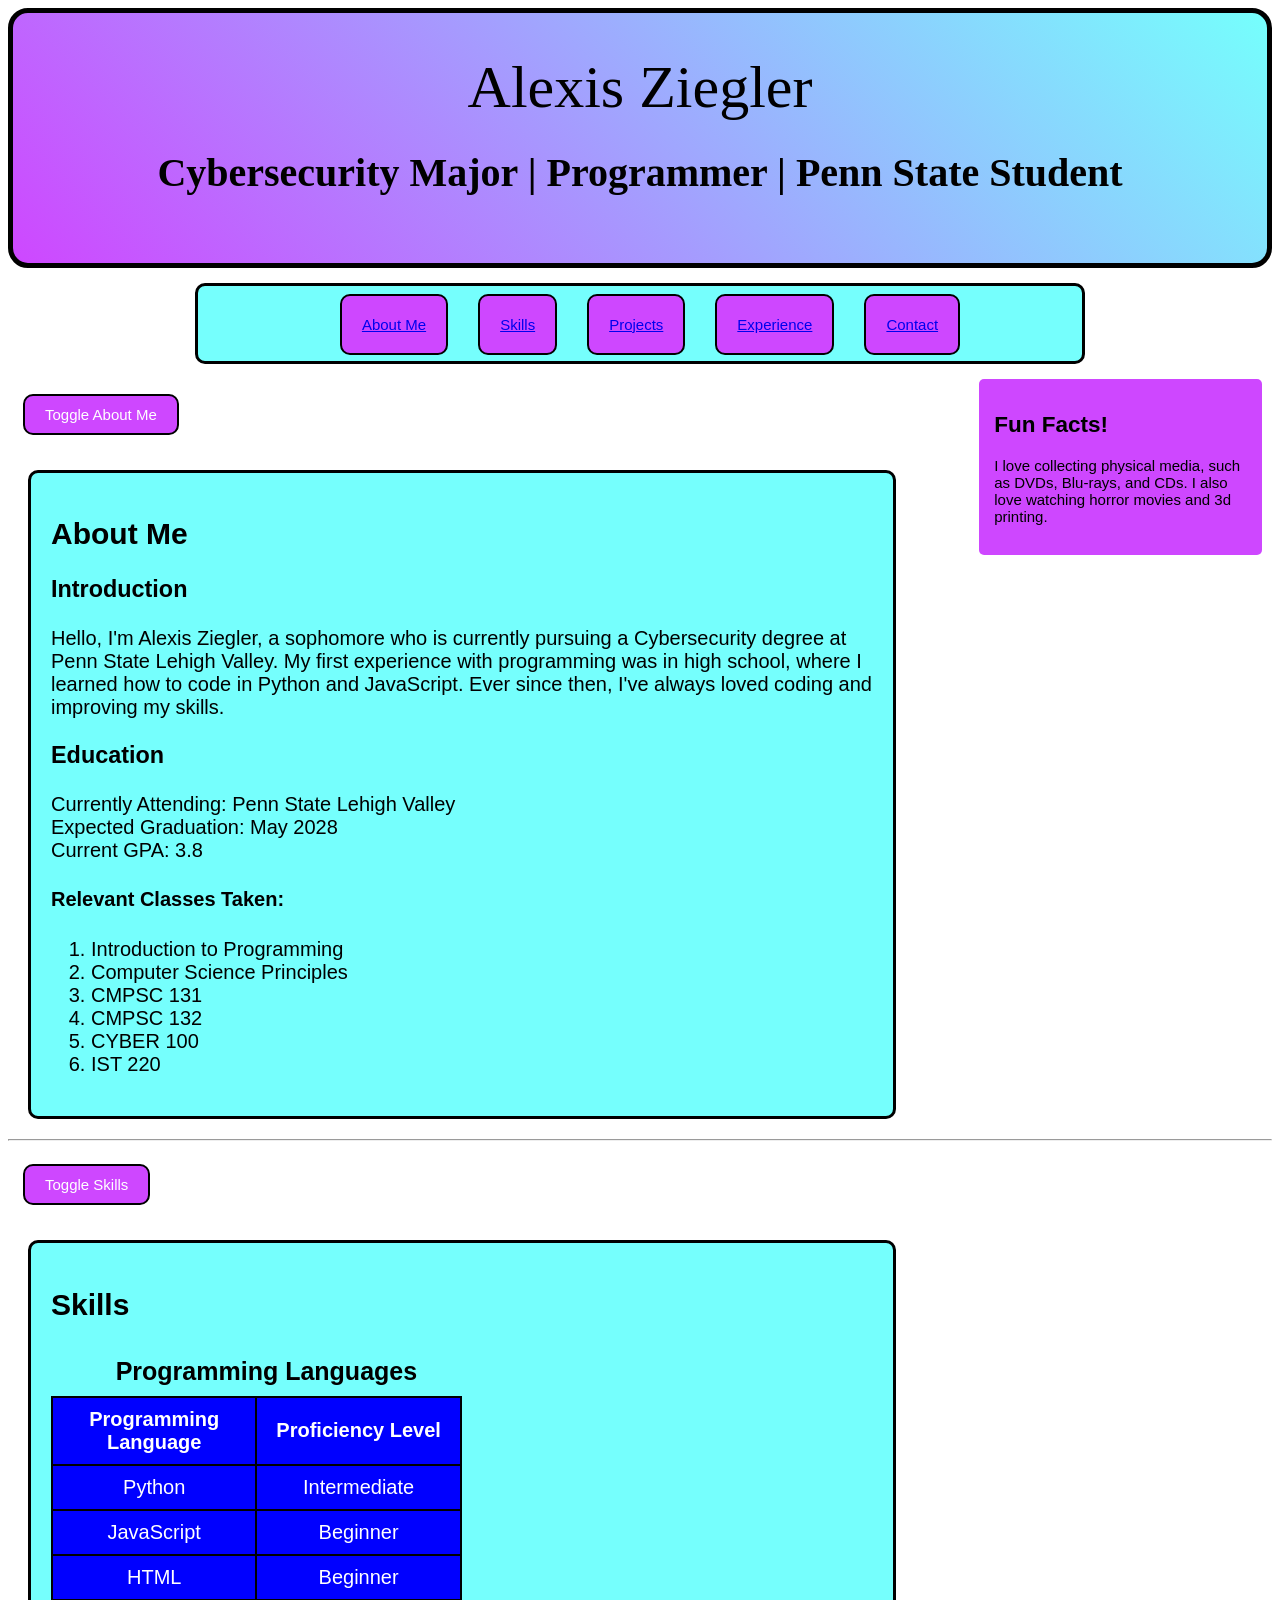
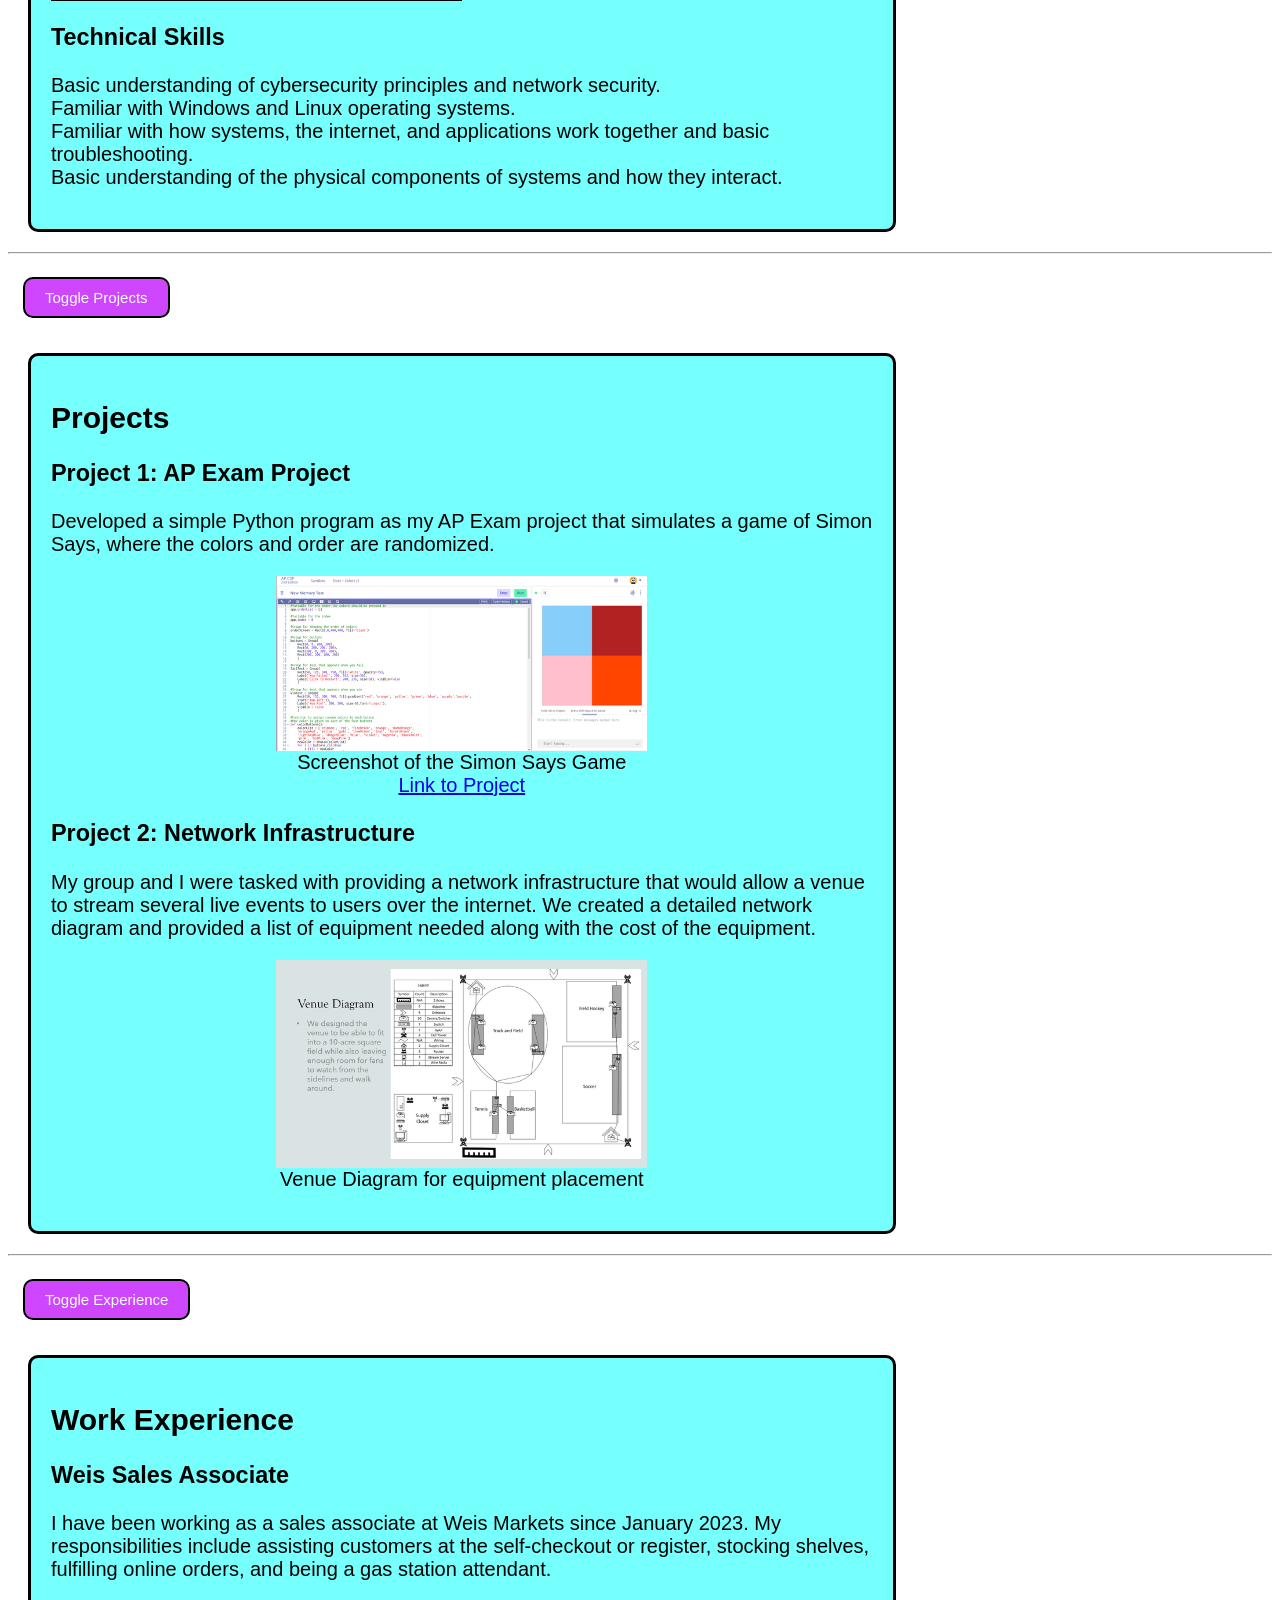
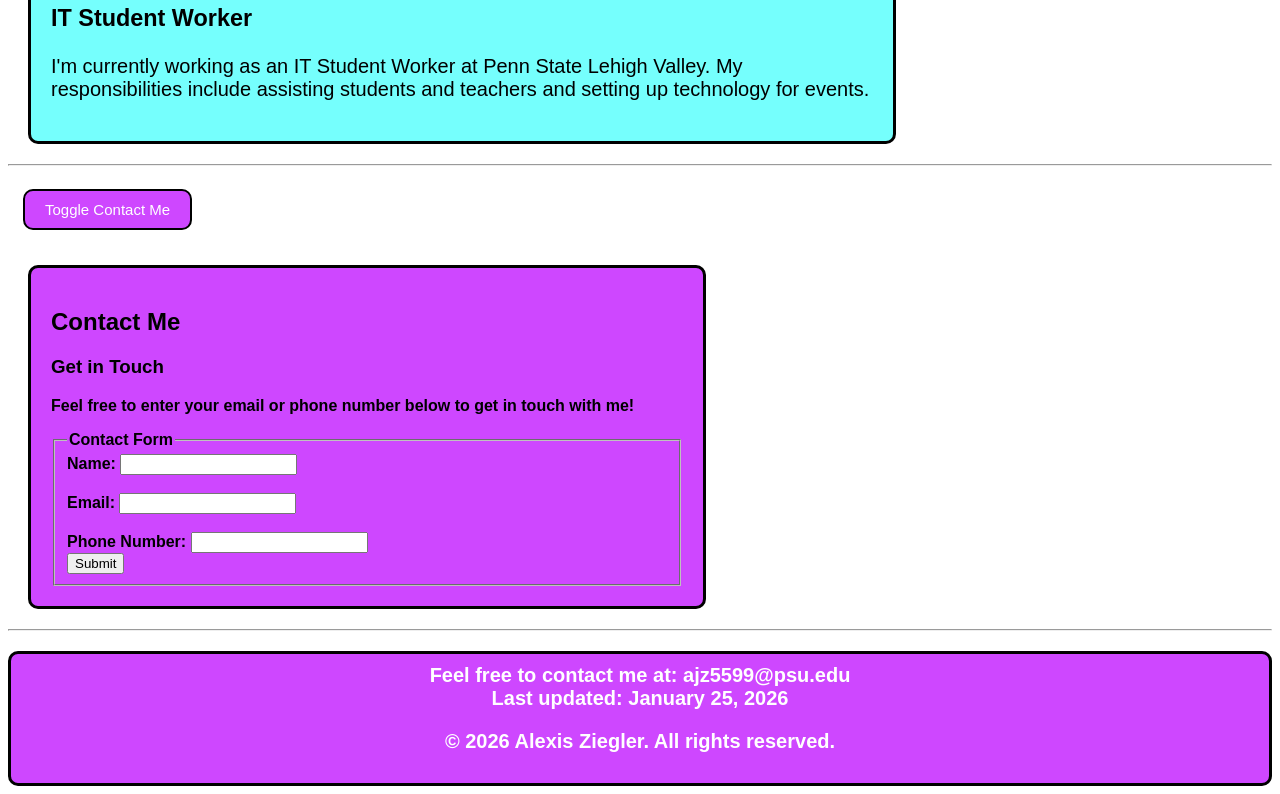
==== index.html @ 9e4121b4 "Attempting to add an onunload() function to trigger an alert when the user leaves the page Haven't g" ====
<!DOCTYPE html>
<!--
    Name: Alexis Ziegler
    Student ID: 970781611
    Course: IST 256
    Assignment: LIVE Portfolio Page + DOM Activities
    Submission Date: February 8, 2026
    GitHub Repository: https://github.com/alexisjziegler/portfolio-project 
-->
<html lang="en">

    <head>
        <title>Alexis Ziegler | Portfolio</title>
        <meta charset="UTF-8">
        <meta name="viewport" content="width=device-width, initial-scale=1.0">
        <meta name="author" content="Alexis Ziegler">
        <meta name="description" content="Alexis Ziegler's portfolio showcasing experience in Python, JavaScript, and HTML.">
        
        <link rel="stylesheet" href="CSS_Files/styles.css">

    </head>

    <!--External JavaScript File-->
    <script src="JS_File/scripts.js"></script>

    <!--Body with onload function to trigger alert-->
    <body onload="onload()" onbeforeunload="onunload()">
        <header>
            Alexis Ziegler
            <h1>
                Cybersecurity Major | Programmer | Penn State Student
            </h1>
        </header>

        <!--Navigation-->
        <nav>
            <ul>
                <div class="container">
                    <div><li><a href="#about">About Me</a></li></div>
                    <div><li><a href="#skills">Skills</a></li></div>
                    <div><li><a href="#projects">Projects</a></li></div>
                    <div><li><a href="#experience">Experience</a></li></div>
                    <div><li><a href="#contact">Contact</a></li></div>
                </div>
            </ul>
        </nav>

        <aside>
            <h2>Fun Facts!</h2>
            <p>
                I love collecting physical media, such as DVDs, Blu-rays, and CDs. I also love watching horror movies and 3d printing.
            </p>
        </aside>

        <!--Main Content-->
        <main>  

            <!--About Section-->
            <button onclick="toggleSection('about')">Toggle About Me</button>
            <section id="about">
                <h2>About Me</h2>
                
                <!--Intro-->
                <article>
                    <h3>Introduction</h3>
                    <p1>
                        Hello, I'm Alexis Ziegler, a sophomore who is currently pursuing a Cybersecurity degree
                        at Penn State Lehigh Valley. My first experience with programming was in high school, where
                        I learned how to code in Python and JavaScript. Ever since then, I've always loved coding
                        and improving my skills.
                    </p>
                </article>

                <!--Education and Classes-->
                <article>

                    <h3>Education</h3>
                    <p2>
                        Currently Attending: Penn State Lehigh Valley<br>
                        Expected Graduation:  May 2028<br>
                        Current GPA: 3.8<br>
                    </p2>
                    <h4>Relevant Classes Taken:</h4>
                    <p3>
                        <ol>
                            <li>Introduction to Programming</li>
                            <li>Computer Science Principles</li>
                            <li>CMPSC 131</li>
                            <li>CMPSC 132</li>
                            <li>CYBER 100</li>
                            <li>IST 220</li>
                        </ol>
                    </p3>

                </article>
            </section>

            
        <hr>

        <!--Skills Section-->
        <button onclick="toggleSection('skills')">Toggle Skills</button>
        <section id="skills">

            <h2>Skills</h2>

            <!--Programming Languages Table-->
            <article>
                <table>
                    <caption>Programming Languages</caption>

                    <thead>
                        <tr>
                            <th scope="col">Programming Language</th>
                            <th scope="col">Proficiency Level</th>
                        </tr>
                    </thead>

                    <tbody>
                        <tr>
                            <td>Python</td>
                            <td>Intermediate</td>
                        </tr>

                        <tr>
                            <td>JavaScript</td>
                            <td>Beginner</td>
                        </tr>

                        <tr>
                            <td>HTML</td>
                            <td>Beginner</td>
                        </tr>

                    </tbody>

                </table>

            </article>

            <!--Cyber/IST Skills-->
            <article>
                <h3>Technical Skills</h3>
                <p>
                    Basic understanding of cybersecurity principles and network security.<br>
                    Familiar with Windows and Linux operating systems.<br>
                    Familiar with how systems, the internet, and applications work together and basic troubleshooting.<br>
                    Basic understanding of the physical components of systems and how they interact.<br>
                </p>
            </article>
        </section>
        
        <hr>

        <!--Projects Section-->
        <button onclick="toggleSection('projects')">Toggle Projects</button>
        <section id="projects">
            <h2>Projects</h2>
            
            <!--Python Project-->
            <article>
                <h3>Project 1: AP Exam Project</h3>
                <p>
                    Developed a simple Python program as my AP Exam project that simulates a game of Simon Says, where the colors and 
                    order are randomized.
                </p>
                
                <!--Screenshot and Hyperlink-->
                <figure>
                    <a href="https://ibb.co/zTfMpBbJ">
                        <img src="Image_Folder/python_project.png" alt="Screenshot-2026-01-25-203914"></a>
                    <figcaption>   
                        Screenshot of the Simon Says Game <br>
                        <a href="https://academy.cs.cmu.edu/sharing/floralWhiteGiraffe4889">Link to Project</a>
                    </figcaption>
                </figure>

            </article>

            <!--IST Group Research Project-->
            <article>
                <h3>Project 2: Network Infrastructure</h3>
                
                <p>
                    My group and I were tasked with providing a network infrastructure that would allow a venue to stream several 
                    live events to users over the internet. We created a detailed network diagram and provided a list of equipment 
                    needed along with the cost of the equipment.
                </p>

                <!--Screenshot-->
                <figure>
                    <a href="https://ibb.co/MDvWzCkB">
                        <img src="Image_Folder/group_project.png" alt="Screenshot-2026-01-25-192258"></a>
                    <figcaption>Venue Diagram for equipment placement</figcaption>
                </figure>

            </article>
        </section>

        <hr>

        <!--Experience Section-->
        <button onclick="toggleSection('experience')">Toggle Experience</button>
        <section id="experience">
            <h2>Work Experience</h2>

            <!--First Job-->
            <article>
                <h3>Weis Sales Associate</h3>
                <p>
                    I have been working as a sales associate at Weis Markets since <time datetime="2023-01-01"></time>January 2023. My responsibilities include assisting 
                    customers at the self-checkout or register, stocking shelves, fulfilling online orders, and being a gas station attendant.
                </p>
            </article>

            <!--Student Worker Job-->
            <article>
                <h3>IT Student Worker</h3>
                <p>
                    I'm currently working as an IT Student Worker at Penn State Lehigh Valley. 
                    My responsibilities include assisting students and teachers and setting up technology for events.
                </p>
            </article>

        </section>
        <hr>
        
        <!--Contact Section-->
        <button onclick="toggleSection('contact')">Toggle Contact Me</button>
        <section id="contact">
            <h2>Contact Me</h2>
            
            <!--Contact Form and Legend-->
            <article>
                <h3>Get in Touch</h3>
                <p>
                    Feel free to enter your email or phone number below to get in touch with me!
                </p>
                <form>
                    <fieldset>
                        <legend>Contact Form</legend>
                        <label for="name">Name:</label>
                        <input type="text" id="name" name="name"><br>
                        <br>
                        <label for="email">Email:</label>
                        <input type="email" id="email" name="email"><br>
                        <br>
                        <label for="phone">Phone Number:</label>
                        <input type="tel" id="phone" name="phone"><br>

                        <input type="submit" value="Submit">
                    </fieldset>

                </form>

            </article>

        </main>
    
    </body>

    <hr>

    <!--Footer-->
    <footer>
        Feel free to contact me at: ajz5599@psu.edu<br>
        Last updated: January 25, 2026
        <p>
            &copy; 2026 Alexis Ziegler. All rights reserved.
        </p>
    </footer>
</html>
---- CSS_Files/styles.css ----
/* 
    Name: Alexis Ziegler
    Student ID: 970781611
    Course: IST 256
    Assignment: LIVE Portfolio Page + DOM Activities
    Submission Date: February 8, 2026
    GitHub Repository: https://github.com/alexisjziegler/portfolio-project 
*/

/* Grid Layout */
.container{
    display: grid;
    grid-template-columns: auto auto auto auto auto;
    justify-items: center;
    padding: 5px;
    margin-top: -42px;
}

.container div{
    background-color: rgb(206, 71, 255);
    border: 2px solid black;
    border-radius: 10px;
    padding: 20px;
    font-size: 15px;
    text-align: center;
    font-family: Verdana, Geneva, Tahoma, sans-serif;
    color: white;
    margin: 15px;
    transition: background-color 0.5s ease;
}

/* Transition */
.container div:hover{
    background-color: rgb(117, 255, 253);
}

/* Headers */
header{
    text-align: center;
    padding: 40px 20px;
    font-size:60px;
    border-radius: 20px;
    border: 5px solid black;
    background: linear-gradient(45deg,rgb(206, 71, 255), rgb(117, 255, 253));
}
header h1{
    font-size: 40px;
}
header h2{
    font-size: 25px;
    margin: auto;
}

/* Navigation Bar */
nav{
    border-radius: 10px;
    text-align: center;
    background-color: rgb(117, 255, 253);
    color: white;
    border: 3px solid black;
    margin: 15px auto;
    width: 70%;
    height: 75px;
}
nav ul{
    list-style-type: none;
    padding: 10px;
    flex-wrap: wrap;
    font-size: 20px;
    justify-content: center;
    display:flex;
    gap: 40px;
    color: white;
    font-family: Verdana, Geneva, Tahoma, sans-serif;
    width: 100%;
}


main{
    background: white;
}

/* Embedded Images */

img{
    width: 50%;
    height: 30%;
    margin-left:auto;
    margin-right:auto;
    display:block;
}

figure{
    text-align: center;
}

/* Aside and Footer*/
aside{
    float: right;
    width: 20%;
    padding: 15px;
    background-color: rgb(206, 71, 255);
    border-radius: 5px;
    border-color: black;
    margin: auto 10px;
    font-family: Verdana, Geneva, Tahoma, sans-serif;
    font-size: 15px;
}

footer{
    text-align: center;
    padding: 10px;
    background-color: rgb(206, 71, 255);
    border-radius: 10px;
    border: 3px solid black;
    margin-top: 20px;
    font-family: Verdana, Geneva, Tahoma, sans-serif;
    font-size: 20px;
    color: white;
    font-weight: bold;
    flex-wrap: wrap;
    align-self: center;
    max-width: 100%;
}

/* Sections */
#about, #skills, #projects, #experience{
    margin: 20px;
    padding: 20px;
    border: 3px solid black;
    border-radius: 10px;
    background-color:rgb(117, 255, 253);
    font-family: Verdana, Geneva, Tahoma, sans-serif;
    width: 65%;
    font-size: 20px;
}

#contact{
    margin: 20px;
    padding: 20px;
    border: 3px solid black;
    border-radius: 10px;
    background-color: rgb(206, 71, 255);
    font-family: Verdana, Geneva, Tahoma, sans-serif;
    width: 50%;
    font-weight: bold;
}

/* Table */
table, th, td{
    border: 2px solid black;
    border-collapse: collapse;
    padding: 10px;
    text-align: center;
    background-color: blue;
    color: white;
    width: 50%;
}

caption{
    font-weight: bold;
    font-size: 25px;
    margin: 10px;
    color: black;
    width: 100%;
}

/* Buttons */
button{
    background-color: rgb(206, 71, 255);
    border: 2px solid black;
    border-radius: 10px;
    padding: 10px 20px;
    font-size: 15px;
    text-align: center;
    font-family: Verdana, Geneva, Tahoma, sans-serif;
    color: white;
    margin: 15px;
    transition: background-color 0.5s ease;
}

button:hover{
    background-color: rgb(117, 255, 253);
}
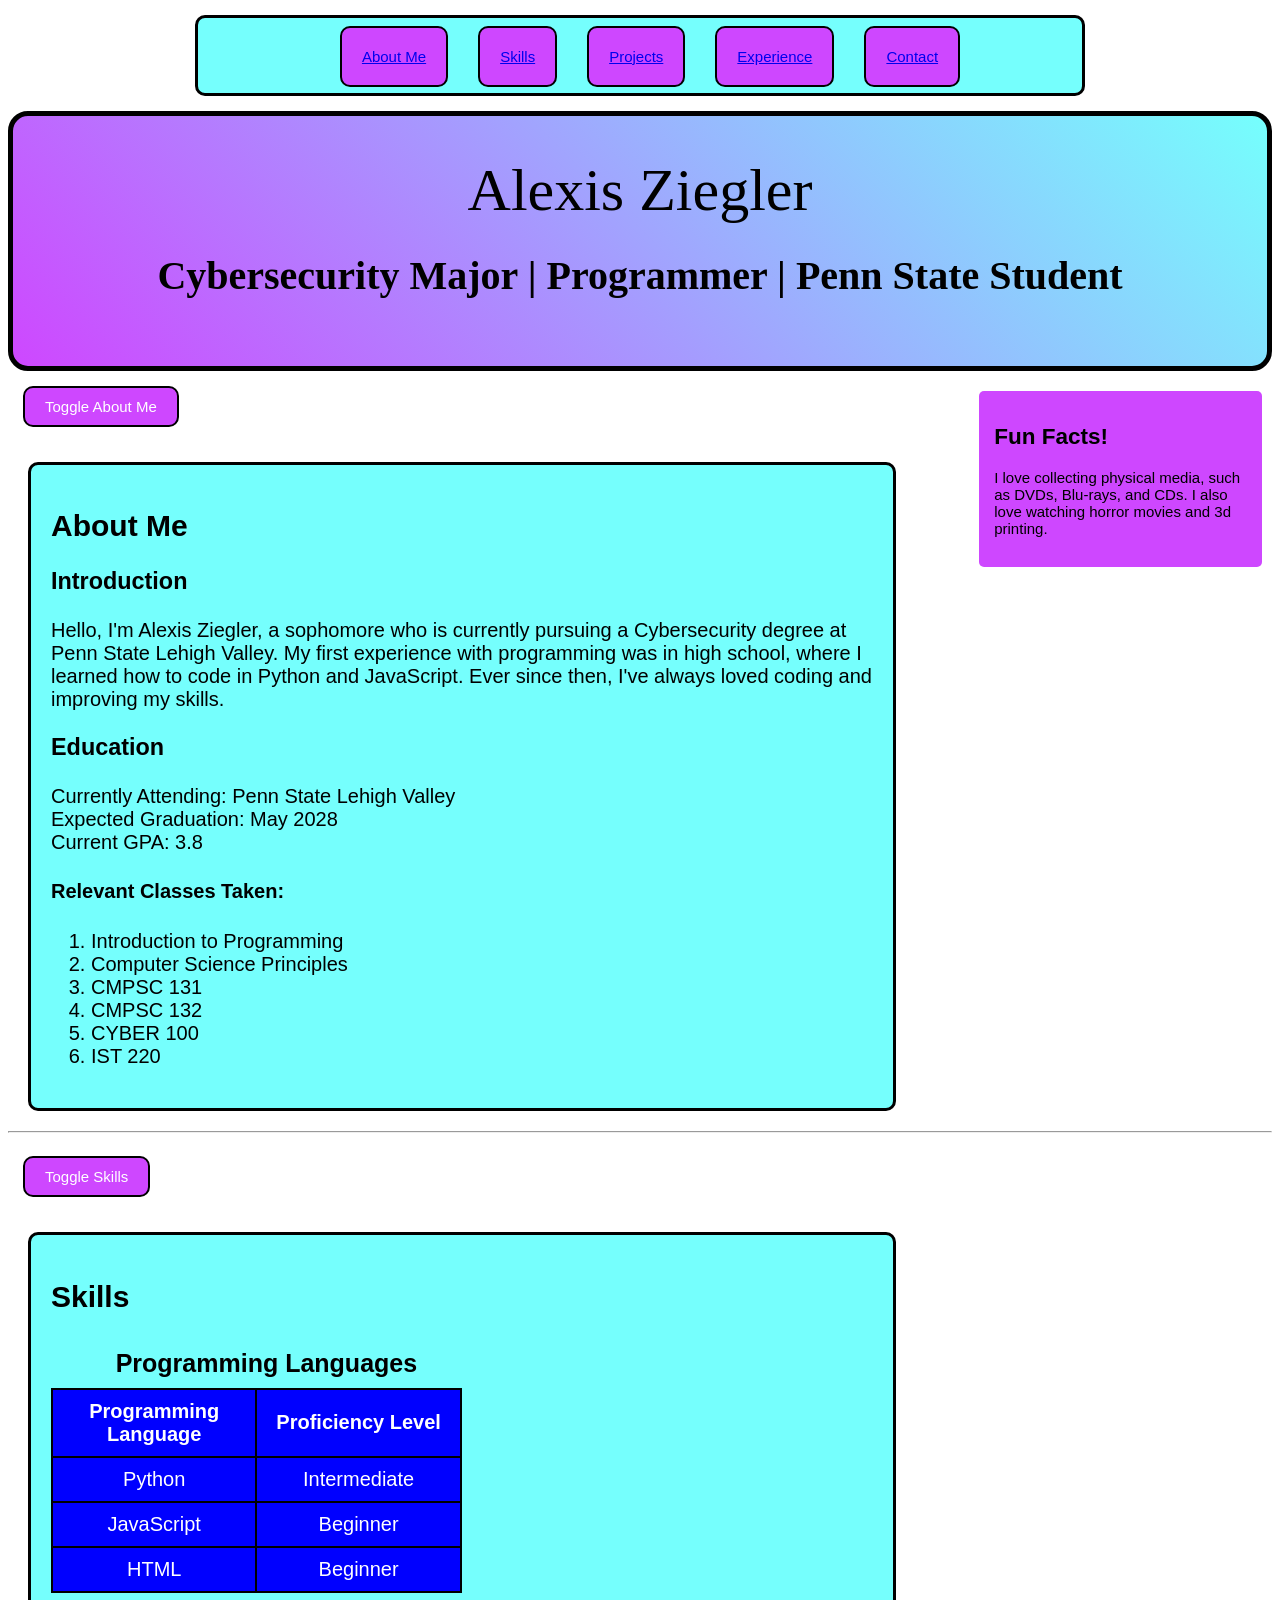
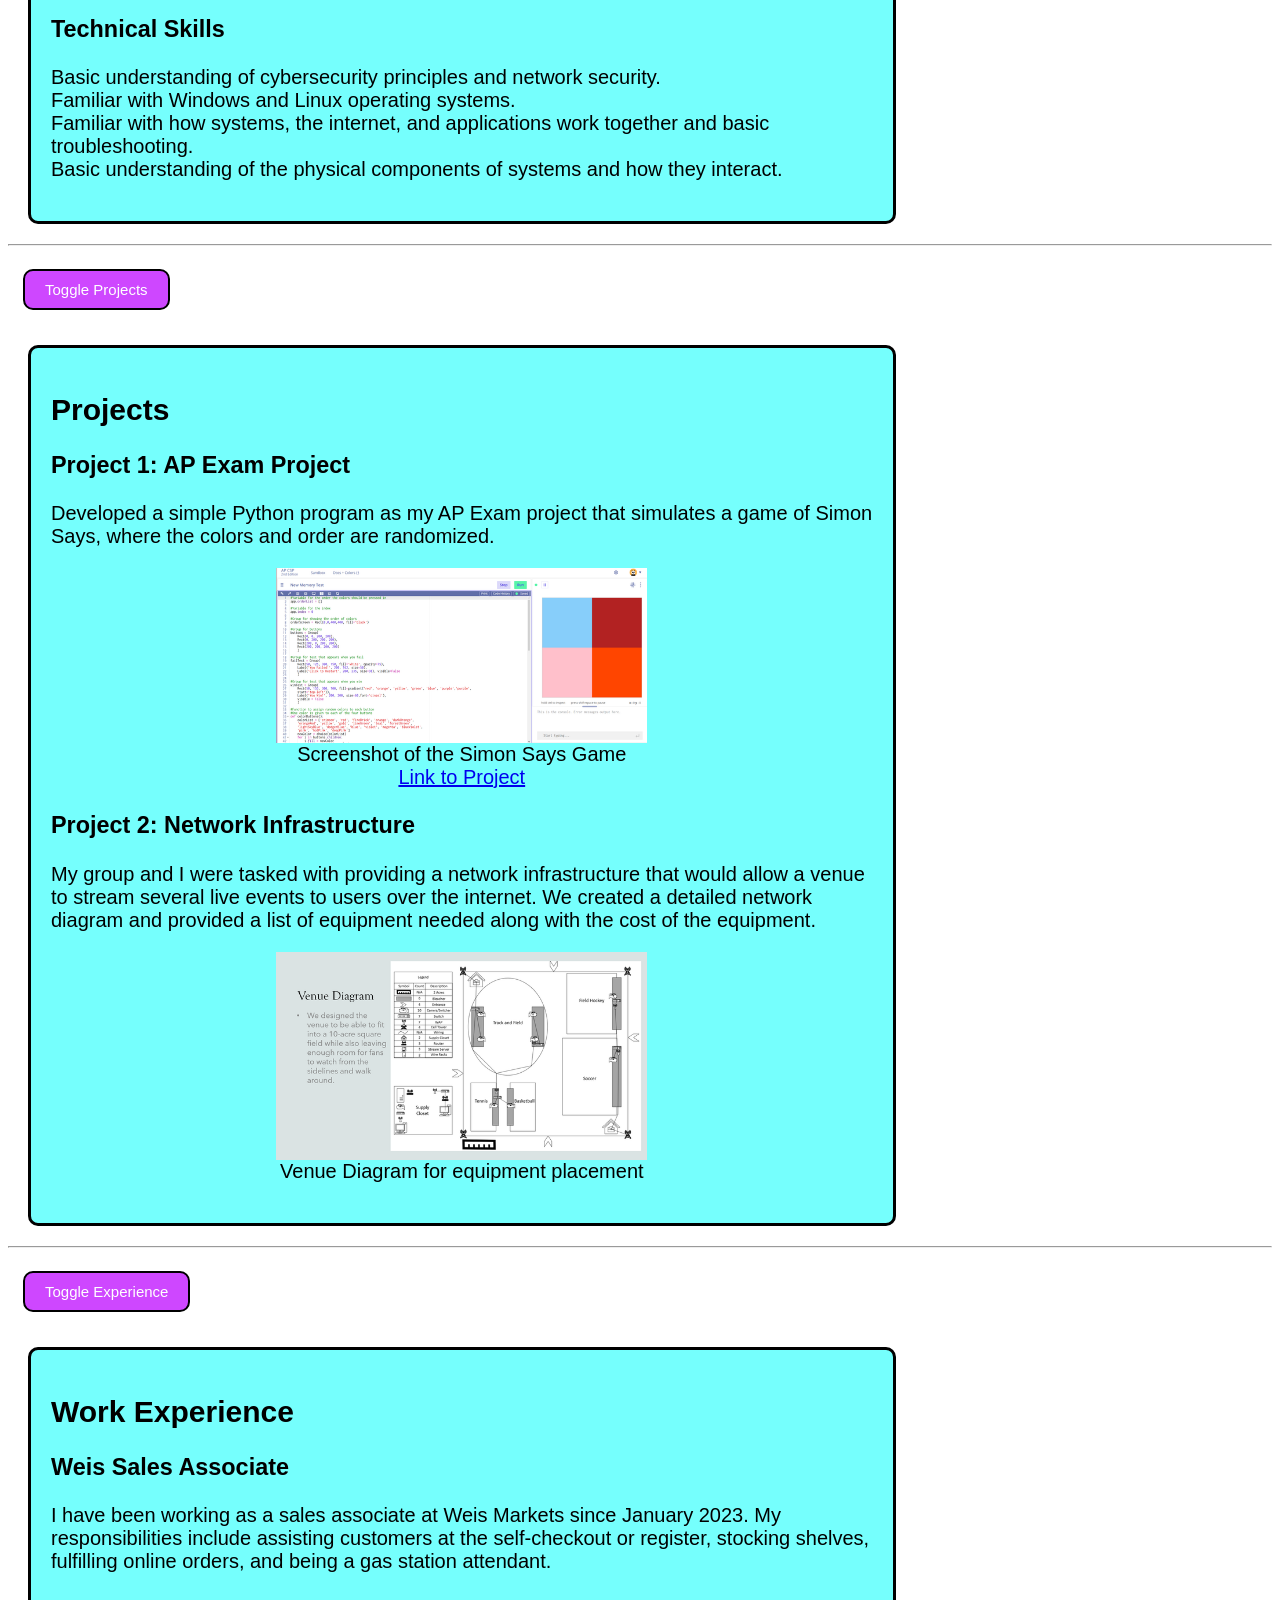
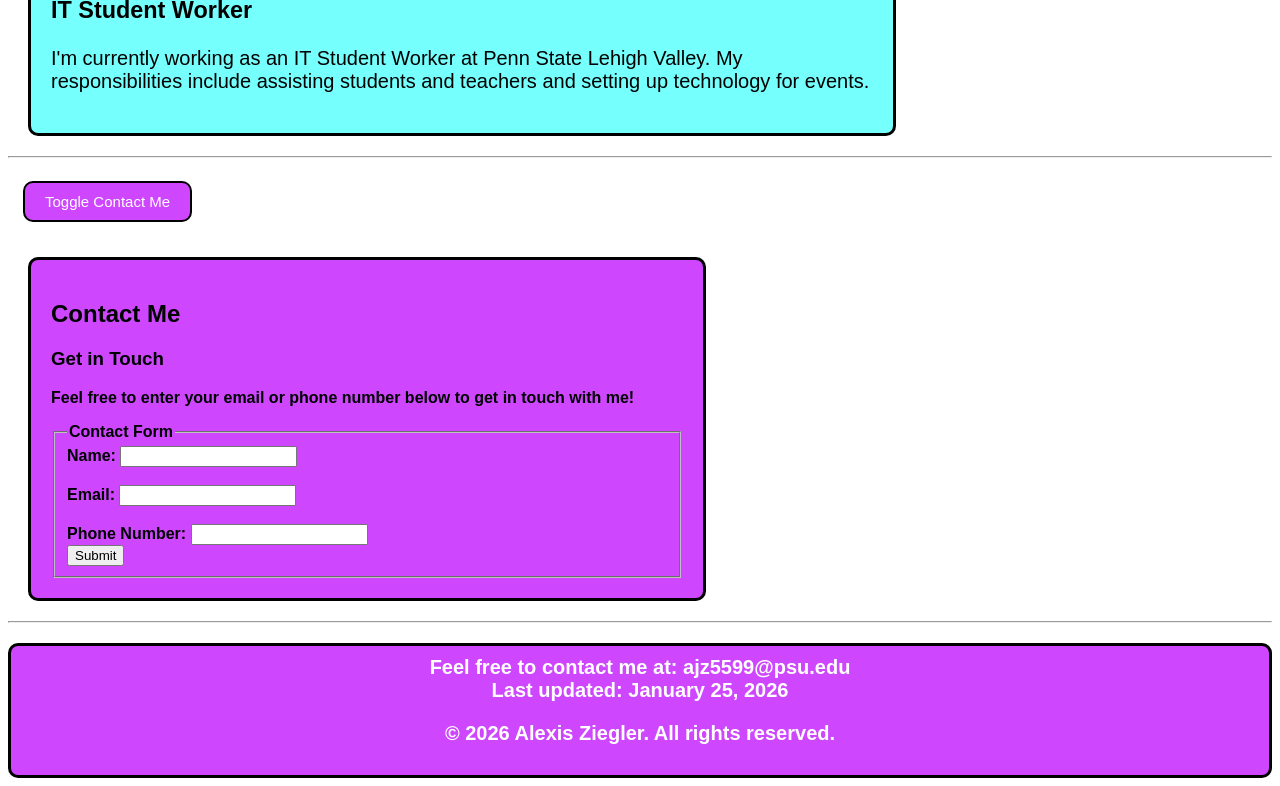
==== commit 5ab2b4e3: "Moved the navigation bar to the top of the page" ====
--- a/index.html
+++ b/index.html
@@ -24,14 +24,8 @@
     <script src="JS_File/scripts.js"></script>
 
     <!--Body with onload function to trigger alert-->
-    <body onload="onload()" onbeforeunload="onunload()">
-        <header>
-            Alexis Ziegler
-            <h1>
-                Cybersecurity Major | Programmer | Penn State Student
-            </h1>
-        </header>
-
+    <body onload="onload()" onbeforeunload="onUnload()">
+        
         <!--Navigation-->
         <nav>
             <ul>
@@ -44,6 +38,13 @@
                 </div>
             </ul>
         </nav>
+        
+        <header>
+            Alexis Ziegler
+            <h1>
+                Cybersecurity Major | Programmer | Penn State Student
+            </h1>
+        </header>
 
         <aside>
             <h2>Fun Facts!</h2>
@@ -56,7 +57,7 @@
         <main>  
 
             <!--About Section-->
-            <button onclick="toggleSection('about')">Toggle About Me</button>
+            <button onclick="toggleSection('about')" onmouseover="onMouseOver(this)" onmouseout="onMouseOut(this)">Toggle About Me</button>
             <section id="about">
                 <h2>About Me</h2>
                 
@@ -99,7 +100,7 @@
         <hr>
 
         <!--Skills Section-->
-        <button onclick="toggleSection('skills')">Toggle Skills</button>
+        <button onclick="toggleSection('skills')" onmouseover="onMouseOver(this)" onmouseout="onMouseOut(this)">Toggle Skills</button>
         <section id="skills">
 
             <h2>Skills</h2>
@@ -153,7 +154,7 @@
         <hr>
 
         <!--Projects Section-->
-        <button onclick="toggleSection('projects')">Toggle Projects</button>
+        <button onclick="toggleSection('projects')" onmouseover="onMouseOver(this)" onmouseout="onMouseOut(this)">Toggle Projects</button>
         <section id="projects">
             <h2>Projects</h2>
             
@@ -200,7 +201,7 @@
         <hr>
 
         <!--Experience Section-->
-        <button onclick="toggleSection('experience')">Toggle Experience</button>
+        <button onclick="toggleSection('experience')" onmouseover="onMouseOver(this)" onmouseout="onMouseOut(this)">Toggle Experience</button>
         <section id="experience">
             <h2>Work Experience</h2>
 
@@ -226,7 +227,7 @@
         <hr>
         
         <!--Contact Section-->
-        <button onclick="toggleSection('contact')">Toggle Contact Me</button>
+        <button onclick="toggleSection('contact')" onmouseover="onMouseOver(this)" onmouseout="onMouseOut(this)">Toggle Contact Me</button>
         <section id="contact">
             <h2>Contact Me</h2>
             
--- a/CSS_Files/styles.css
+++ b/CSS_Files/styles.css
@@ -105,6 +105,7 @@
     margin: auto 10px;
     font-family: Verdana, Geneva, Tahoma, sans-serif;
     font-size: 15px;
+    margin-top: 20px;
 }
 
 footer{
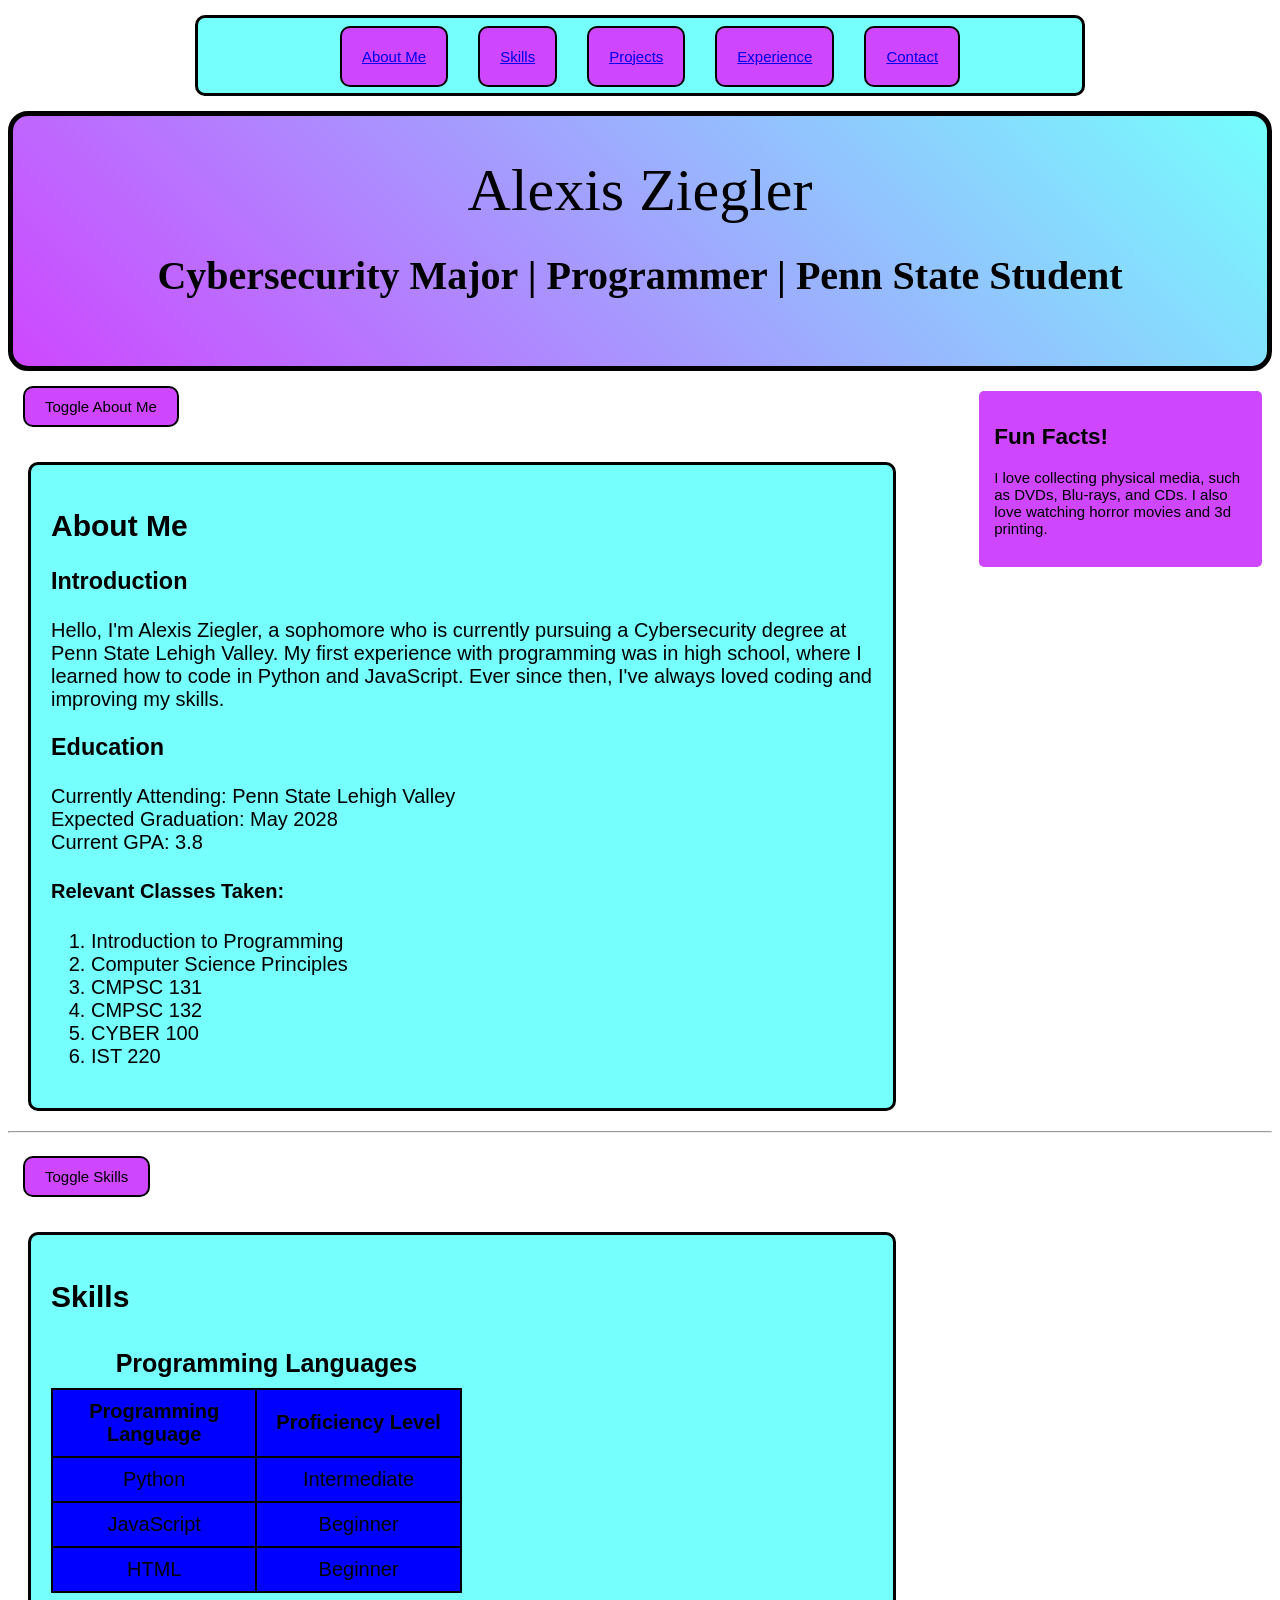
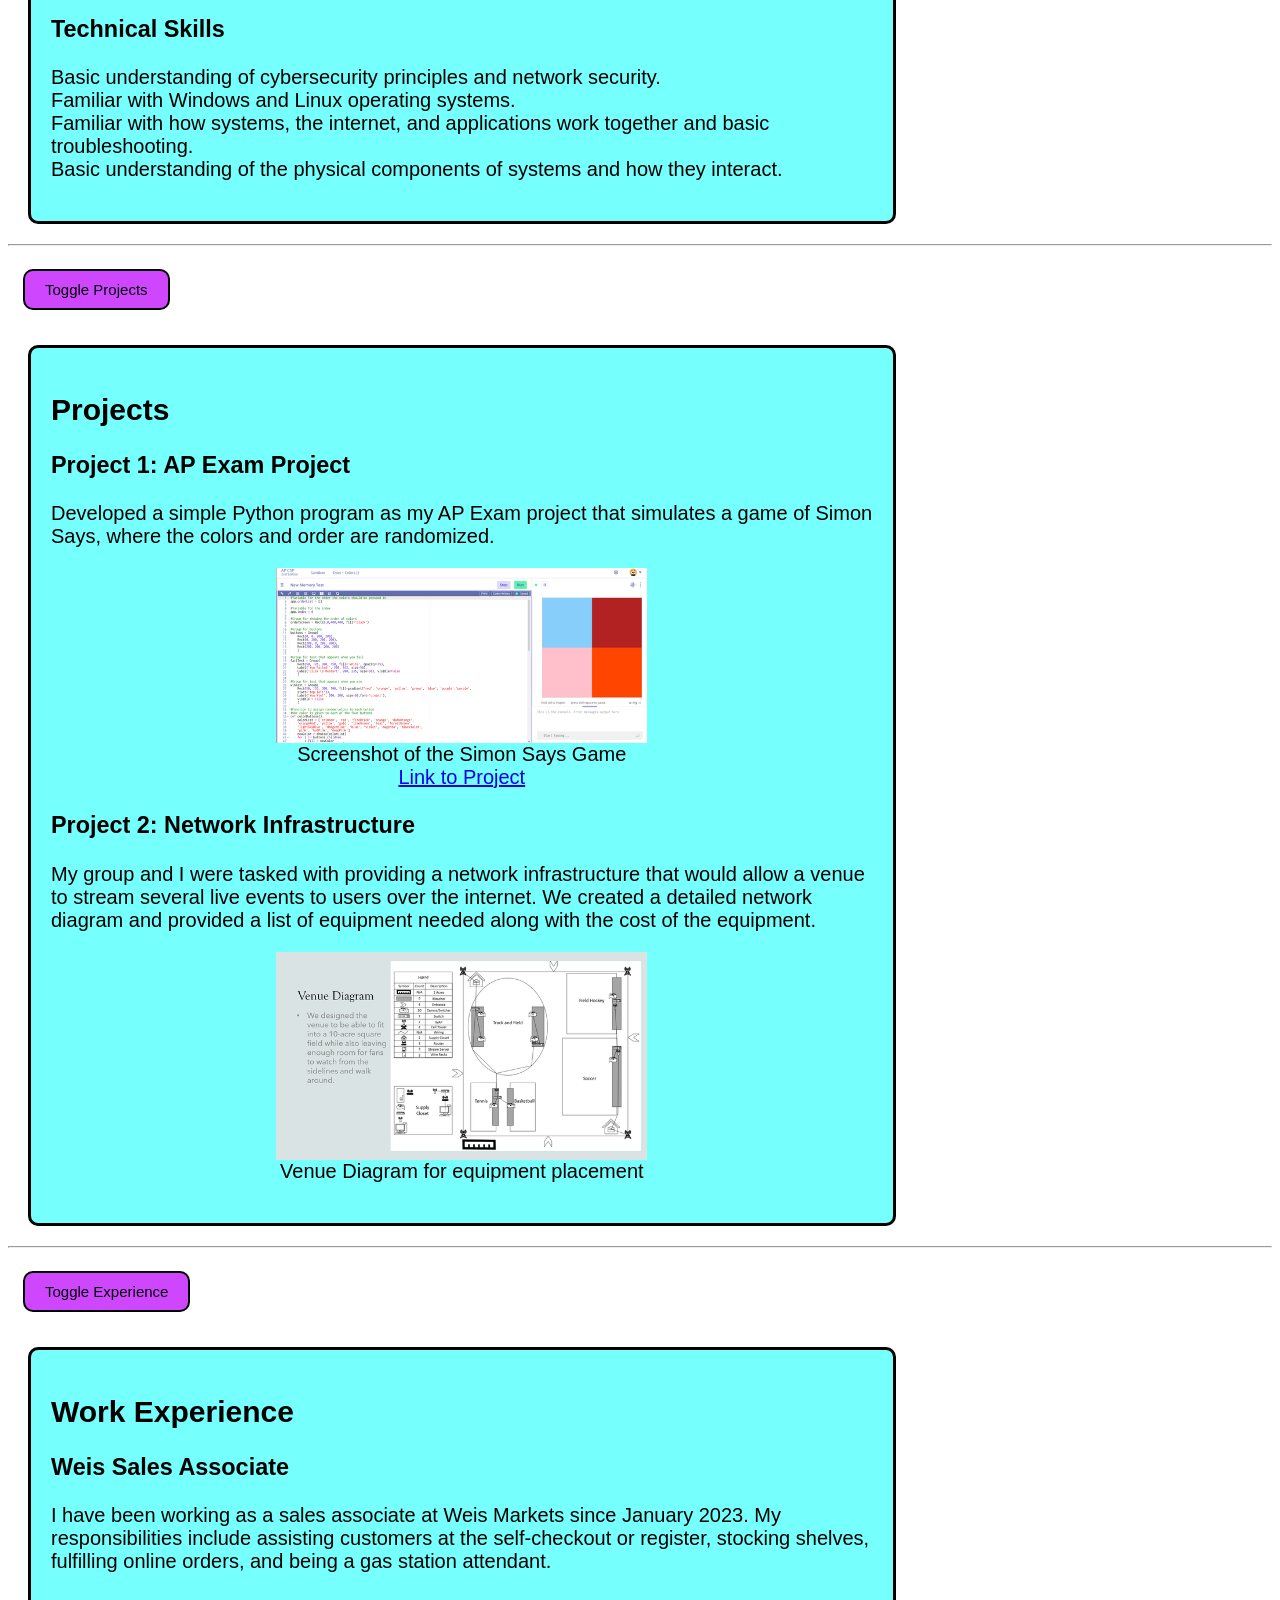
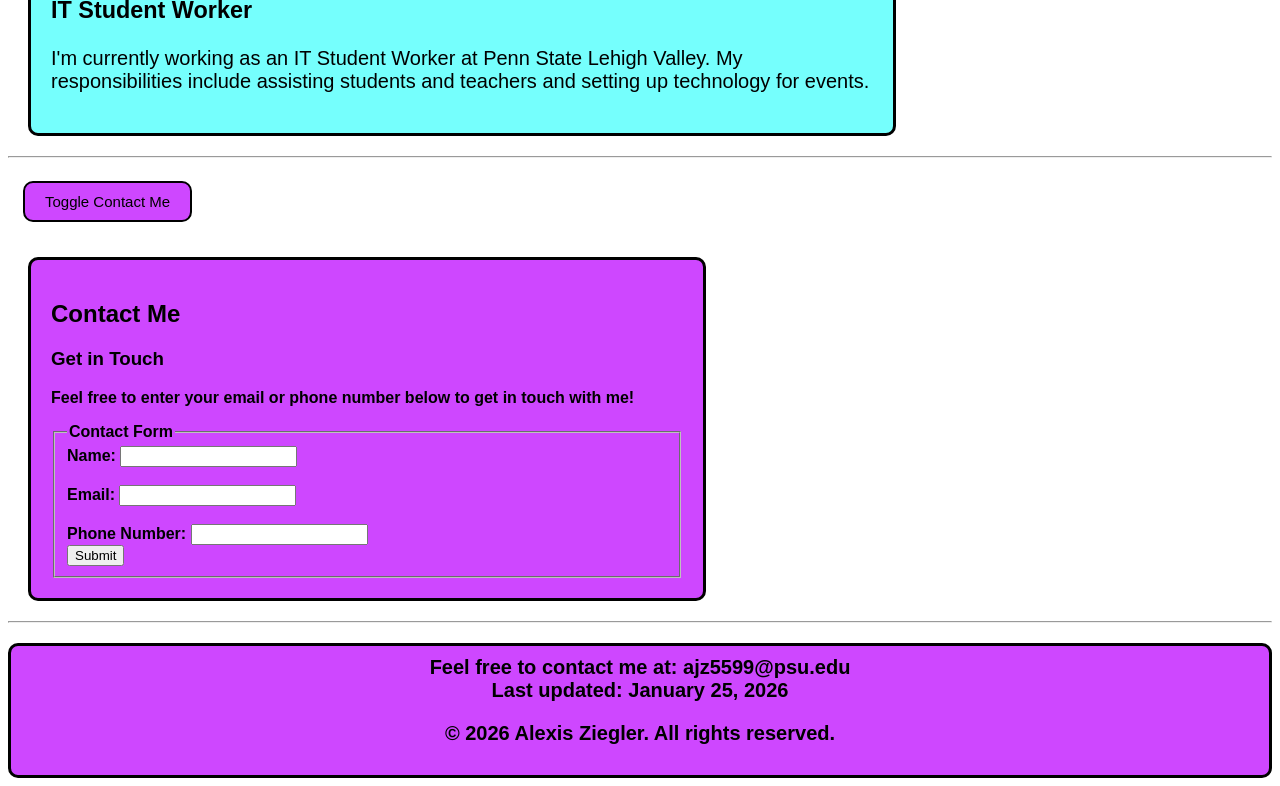
==== commit ba42a12c: "Created the new file var.less to use variables for the site's primary and secondary colors. Download" ====
--- a/index.html
+++ b/index.html
@@ -16,6 +16,7 @@
         <meta name="author" content="Alexis Ziegler">
         <meta name="description" content="Alexis Ziegler's portfolio showcasing experience in Python, JavaScript, and HTML.">
         
+        <link rel="stylesheet" href="CSS_Files/var.css">
         <link rel="stylesheet" href="CSS_Files/styles.css">
 
     </head>
@@ -38,7 +39,7 @@
                 </div>
             </ul>
         </nav>
-        
+
         <header>
             Alexis Ziegler
             <h1>
--- a/CSS_Files/var.css
+++ b/CSS_Files/var.css
@@ -0,0 +1,36 @@
+/* Variables */
+/* Transition */
+.container div:hover {
+  background-color: #75fffd;
+}
+button:hover {
+  background-color: #75fffd;
+}
+/* Styles */
+.container div {
+  background-color: #ce47ff;
+}
+nav {
+  background-color: #75fffd;
+}
+header {
+  background: linear-gradient(45deg, #ce47ff, #75fffd);
+}
+aside {
+  background-color: #ce47ff;
+}
+footer {
+  background-color: #ce47ff;
+}
+#about,
+#skills,
+#projects,
+#experience {
+  background-color: #75fffd;
+}
+#contact {
+  background-color: #ce47ff;
+}
+button {
+  background-color: #ce47ff;
+}
--- a/CSS_Files/styles.css
+++ b/CSS_Files/styles.css
@@ -6,6 +6,7 @@
     Submission Date: February 8, 2026
     GitHub Repository: https://github.com/alexisjziegler/portfolio-project 
 */
+
 
 /* Grid Layout */
 .container{
@@ -17,7 +18,6 @@
 }
 
 .container div{
-    background-color: rgb(206, 71, 255);
     border: 2px solid black;
     border-radius: 10px;
     padding: 20px;
@@ -29,11 +29,6 @@
     transition: background-color 0.5s ease;
 }
 
-/* Transition */
-.container div:hover{
-    background-color: rgb(117, 255, 253);
-}
-
 /* Headers */
 header{
     text-align: center;
@@ -41,7 +36,6 @@
     font-size:60px;
     border-radius: 20px;
     border: 5px solid black;
-    background: linear-gradient(45deg,rgb(206, 71, 255), rgb(117, 255, 253));
 }
 header h1{
     font-size: 40px;
@@ -55,8 +49,6 @@
 nav{
     border-radius: 10px;
     text-align: center;
-    background-color: rgb(117, 255, 253);
-    color: white;
     border: 3px solid black;
     margin: 15px auto;
     width: 70%;
@@ -70,7 +62,6 @@
     justify-content: center;
     display:flex;
     gap: 40px;
-    color: white;
     font-family: Verdana, Geneva, Tahoma, sans-serif;
     width: 100%;
 }
@@ -99,7 +90,6 @@
     float: right;
     width: 20%;
     padding: 15px;
-    background-color: rgb(206, 71, 255);
     border-radius: 5px;
     border-color: black;
     margin: auto 10px;
@@ -111,13 +101,11 @@
 footer{
     text-align: center;
     padding: 10px;
-    background-color: rgb(206, 71, 255);
     border-radius: 10px;
     border: 3px solid black;
     margin-top: 20px;
     font-family: Verdana, Geneva, Tahoma, sans-serif;
     font-size: 20px;
-    color: white;
     font-weight: bold;
     flex-wrap: wrap;
     align-self: center;
@@ -130,7 +118,6 @@
     padding: 20px;
     border: 3px solid black;
     border-radius: 10px;
-    background-color:rgb(117, 255, 253);
     font-family: Verdana, Geneva, Tahoma, sans-serif;
     width: 65%;
     font-size: 20px;
@@ -141,7 +128,6 @@
     padding: 20px;
     border: 3px solid black;
     border-radius: 10px;
-    background-color: rgb(206, 71, 255);
     font-family: Verdana, Geneva, Tahoma, sans-serif;
     width: 50%;
     font-weight: bold;
@@ -154,7 +140,6 @@
     padding: 10px;
     text-align: center;
     background-color: blue;
-    color: white;
     width: 50%;
 }
 
@@ -168,18 +153,12 @@
 
 /* Buttons */
 button{
-    background-color: rgb(206, 71, 255);
     border: 2px solid black;
     border-radius: 10px;
     padding: 10px 20px;
     font-size: 15px;
     text-align: center;
     font-family: Verdana, Geneva, Tahoma, sans-serif;
-    color: white;
     margin: 15px;
     transition: background-color 0.5s ease;
-}
-
-button:hover{
-    background-color: rgb(117, 255, 253);
 }
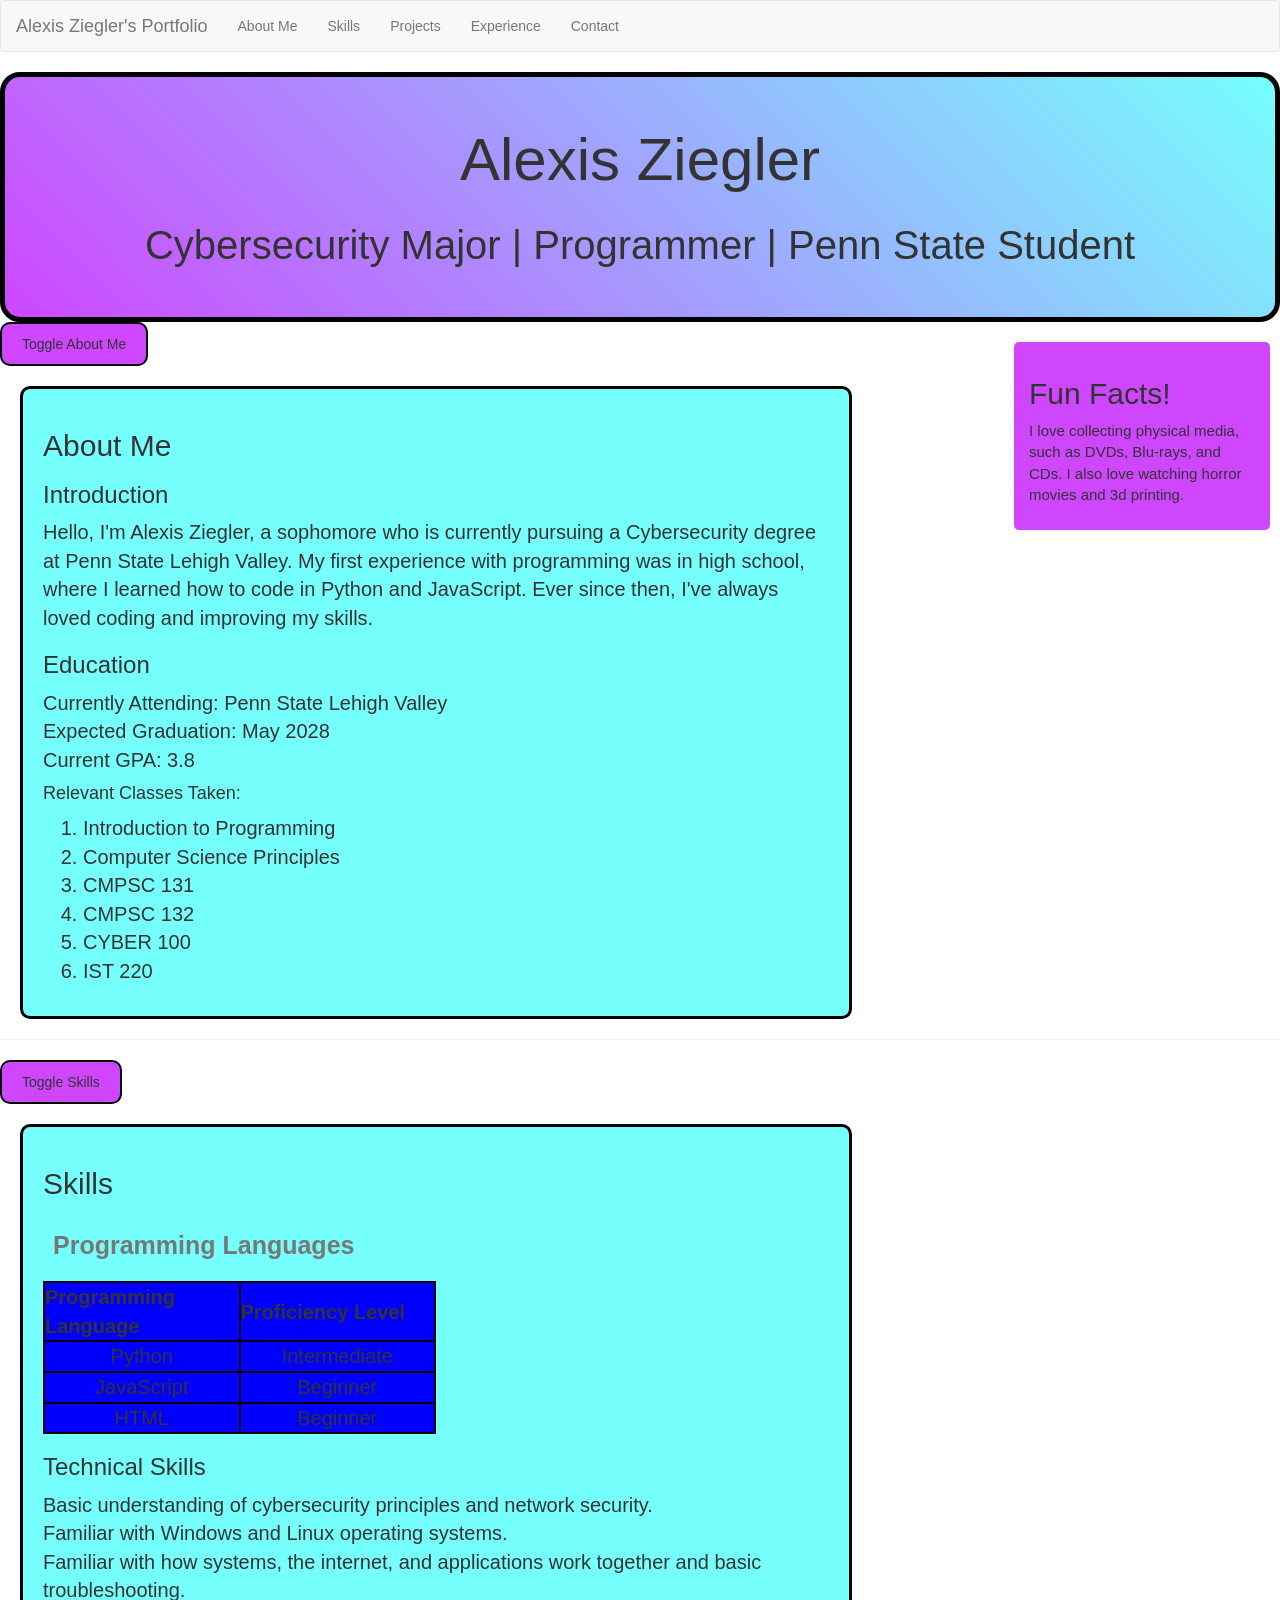
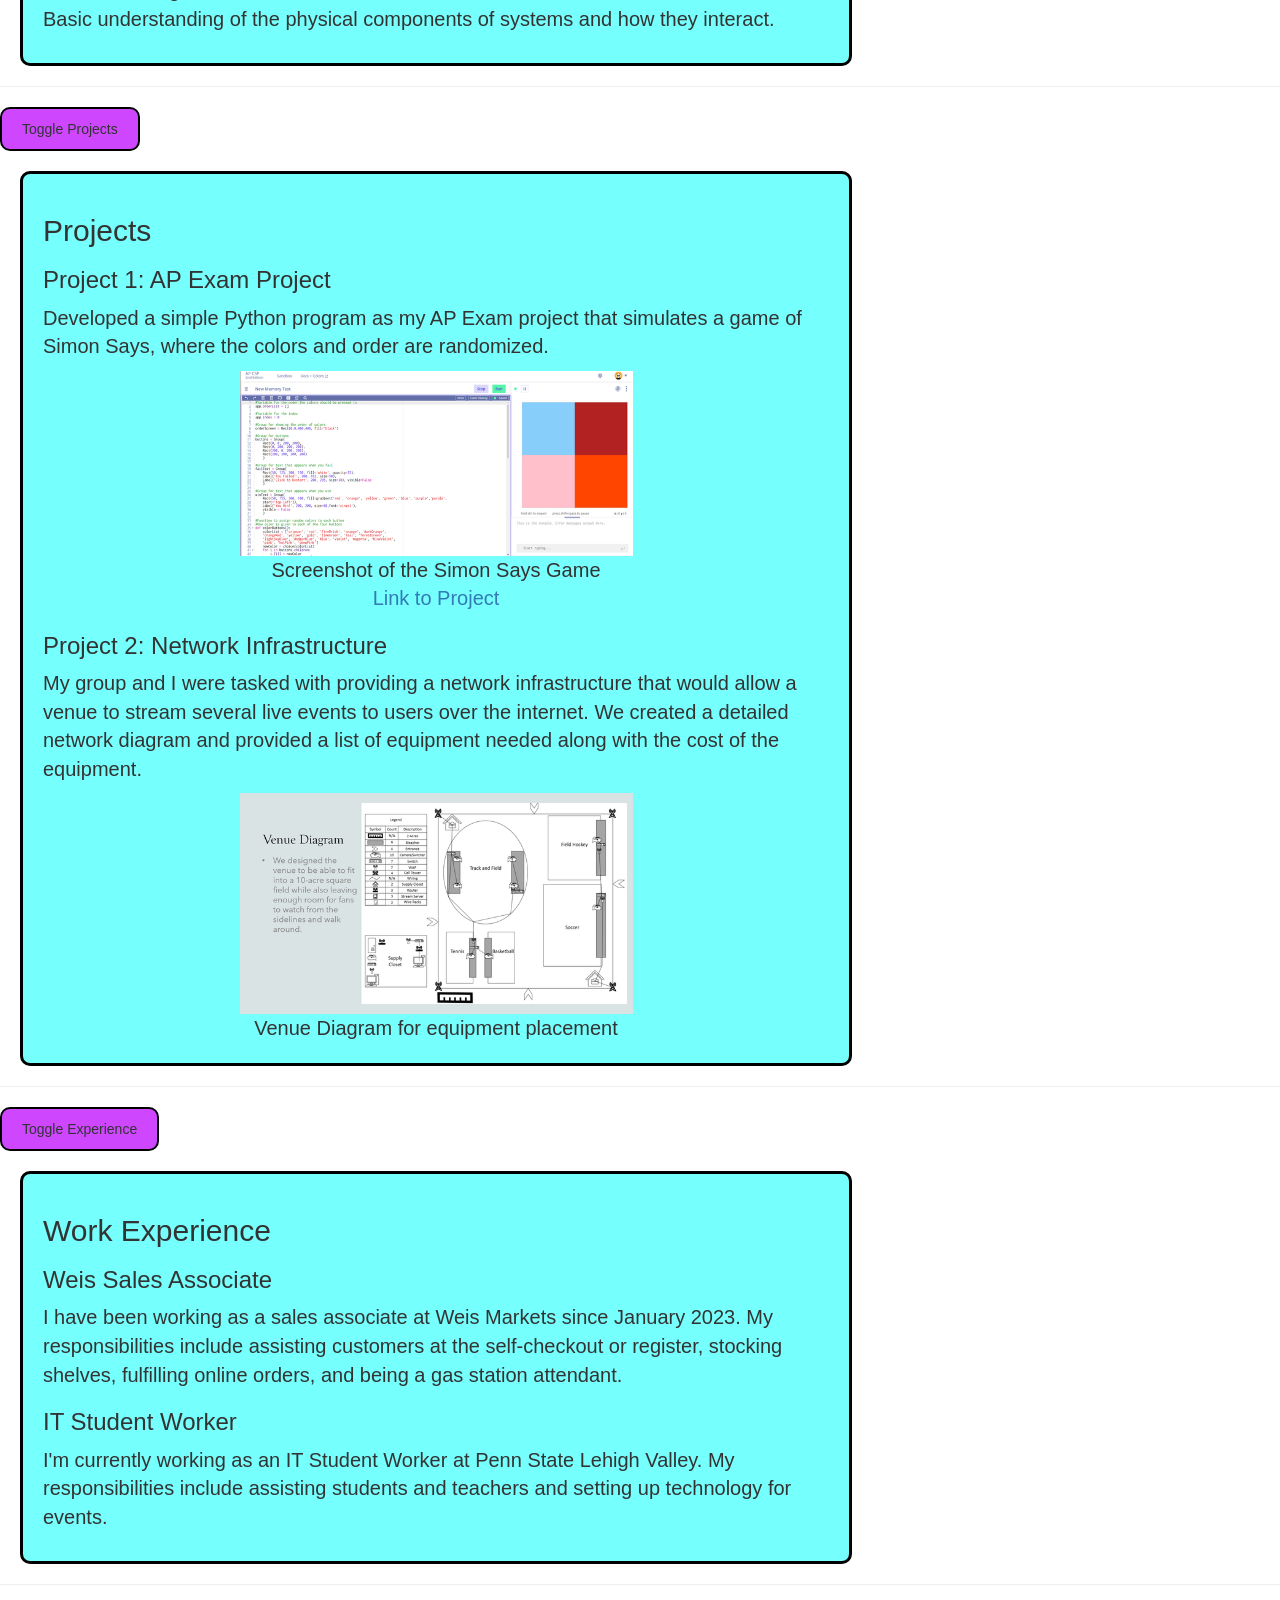
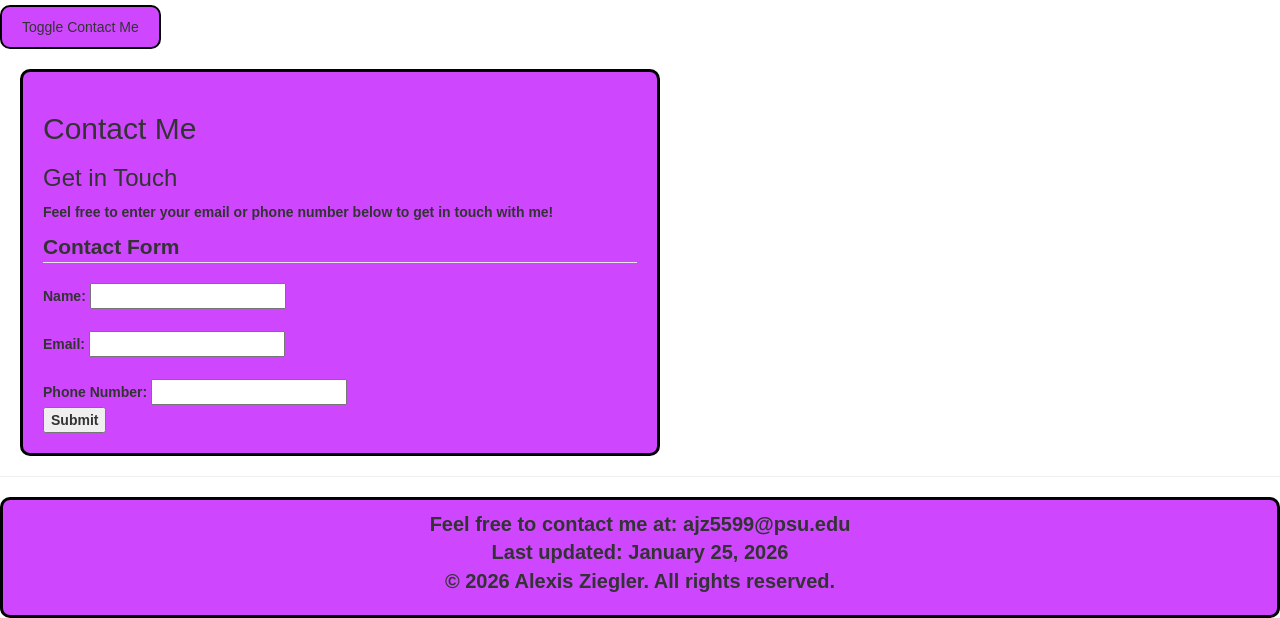
==== commit dc827b4c: "Used bootstrap to make a better navigation bar" ====
--- a/index.html
+++ b/index.html
@@ -19,6 +19,10 @@
         <link rel="stylesheet" href="CSS_Files/var.css">
         <link rel="stylesheet" href="CSS_Files/styles.css">
 
+        <link rel="stylesheet" href="https://maxcdn.bootstrapcdn.com/bootstrap/3.4.1/css/bootstrap.min.css">
+        <script src="https://ajax.googleapis.com/ajax/libs/jquery/3.7.1/jquery.min.js"></script>
+        <script src="https://maxcdn.bootstrapcdn.com/bootstrap/3.4.1/js/bootstrap.min.js"></script>
+
     </head>
 
     <!--External JavaScript File-->
@@ -28,7 +32,7 @@
     <body onload="onload()" onbeforeunload="onUnload()">
         
         <!--Navigation-->
-        <nav>
+        <!--<nav>
             <ul>
                 <div class="container">
                     <div><li><a href="#about">About Me</a></li></div>
@@ -38,6 +42,20 @@
                     <div><li><a href="#contact">Contact</a></li></div>
                 </div>
             </ul>
+        </nav>-->
+        <nav class="navbar navbar-default">
+            <div class="container-fluid">
+                <div class="navbar-header">
+                    <a class="navbar-brand" href="#">Alexis Ziegler's Portfolio</a>
+                </div>
+                <ul class="nav navbar-nav">
+                    <li><a href="#about">About Me</a></li>
+                    <li><a href="#skills">Skills</a></li>
+                    <li><a href="#projects">Projects</a></li>
+                    <li><a href="#experience">Experience</a></li>
+                    <li><a href="#contact">Contact</a></li>
+                </ul>
+            </div>
         </nav>
 
         <header>
--- a/CSS_Files/styles.css
+++ b/CSS_Files/styles.css
@@ -46,7 +46,7 @@
 }
 
 /* Navigation Bar */
-nav{
+/*nav{
     border-radius: 10px;
     text-align: center;
     border: 3px solid black;
@@ -65,7 +65,7 @@
     font-family: Verdana, Geneva, Tahoma, sans-serif;
     width: 100%;
 }
-
+*/
 
 main{
     background: white;
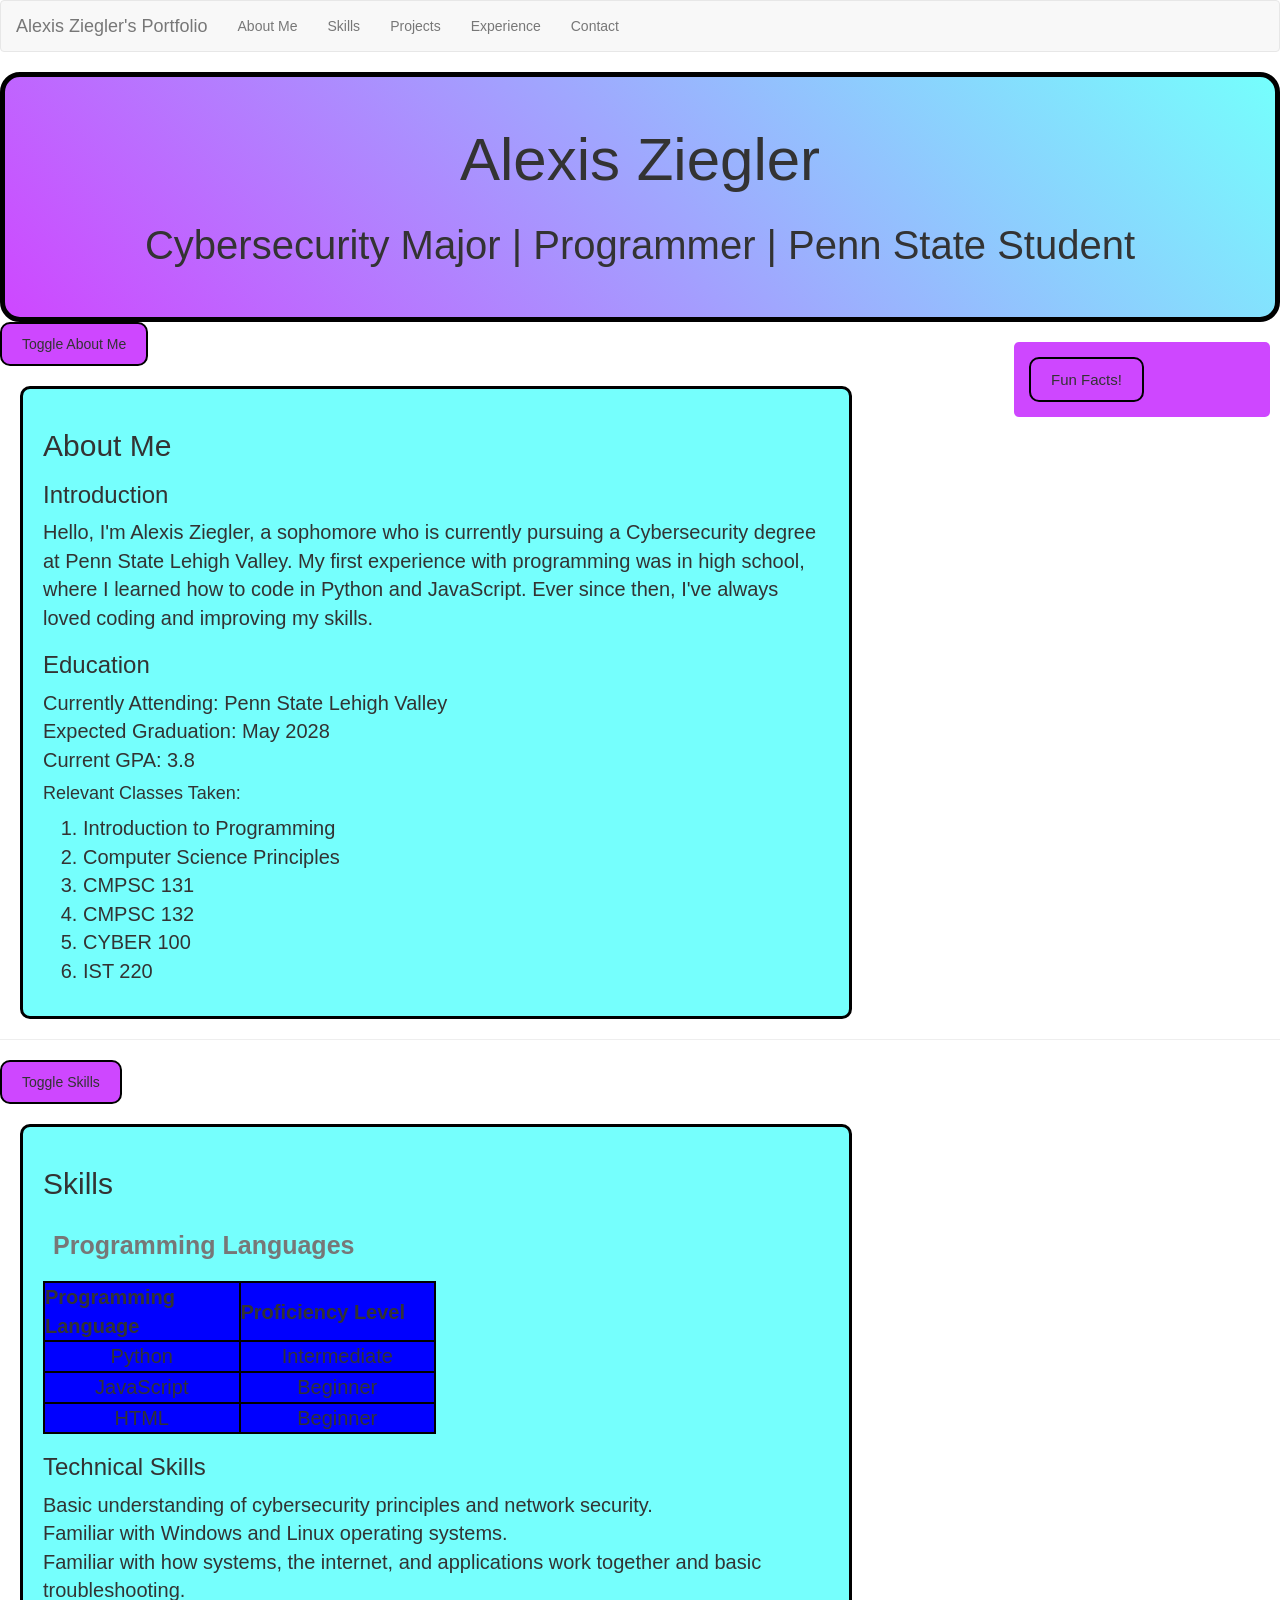
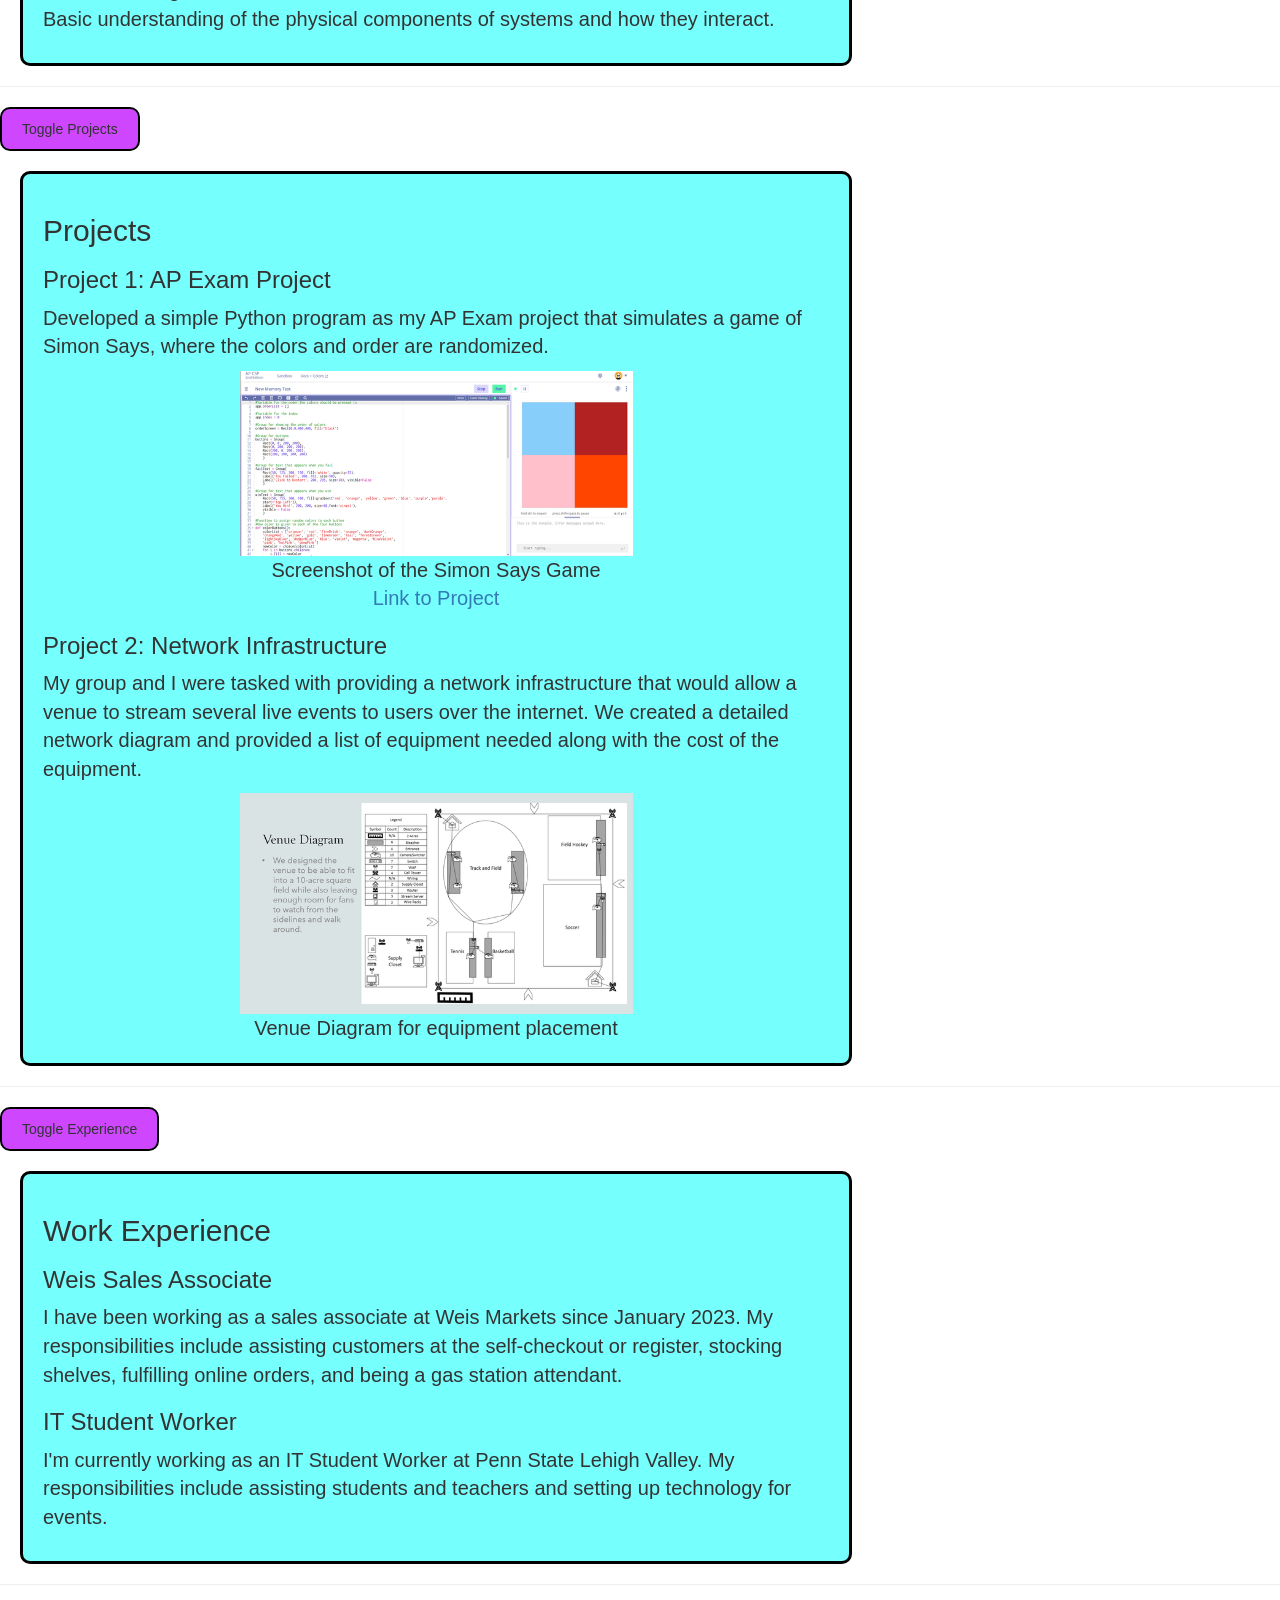
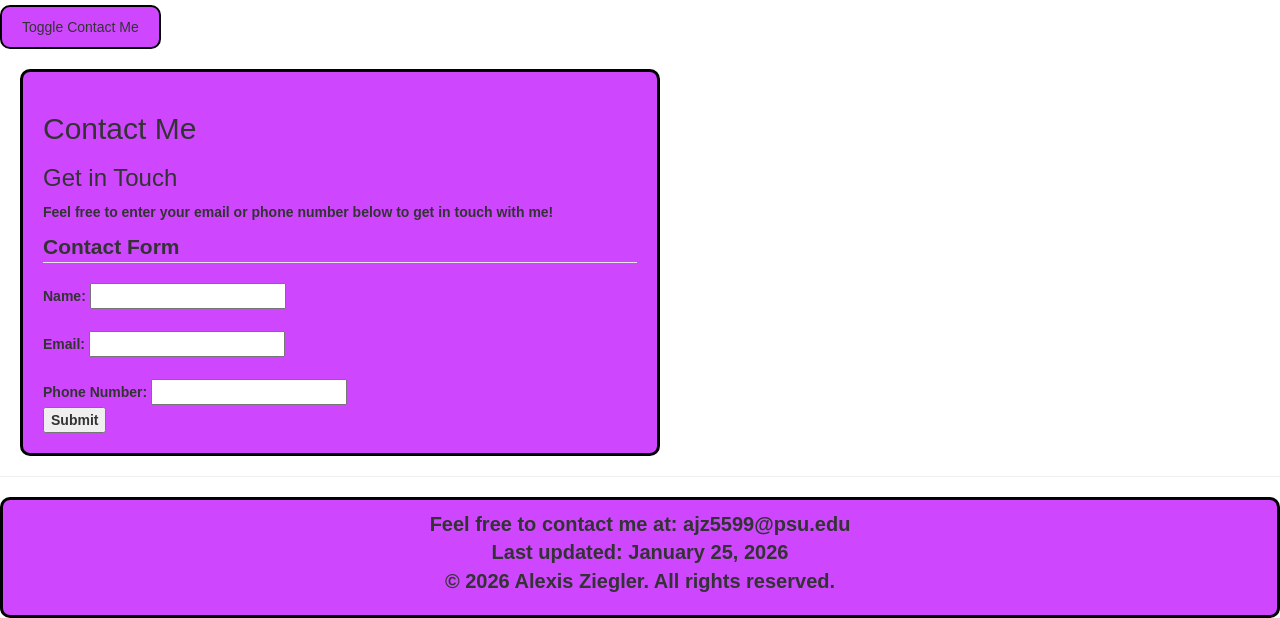
==== commit 9a9aca09: "Changed the aside section to be collapsible" ====
--- a/index.html
+++ b/index.html
@@ -46,7 +46,7 @@
         <nav class="navbar navbar-default">
             <div class="container-fluid">
                 <div class="navbar-header">
-                    <a class="navbar-brand" href="#">Alexis Ziegler's Portfolio</a>
+                    <a class="navbar-brand">Alexis Ziegler's Portfolio</a>
                 </div>
                 <ul class="nav navbar-nav">
                     <li><a href="#about">About Me</a></li>
@@ -65,12 +65,23 @@
             </h1>
         </header>
 
-        <aside>
+        <!--<aside>
             <h2>Fun Facts!</h2>
             <p>
                 I love collecting physical media, such as DVDs, Blu-rays, and CDs. I also love watching horror movies and 3d printing.
             </p>
+        </aside> -->
+
+        <aside>
+            <button type="button" data-toggle="collapse" data-target="#facts"> Fun Facts!</button>
+            <div id="facts" class="collapse">
+                <p>
+                    I love collecting physical media, such as DVDs, Blu-rays, and CDs. I also love watching horror movies and 3d printing.
+                </p>
+            </div>
         </aside>
+        
+
 
         <!--Main Content-->
         <main>  
